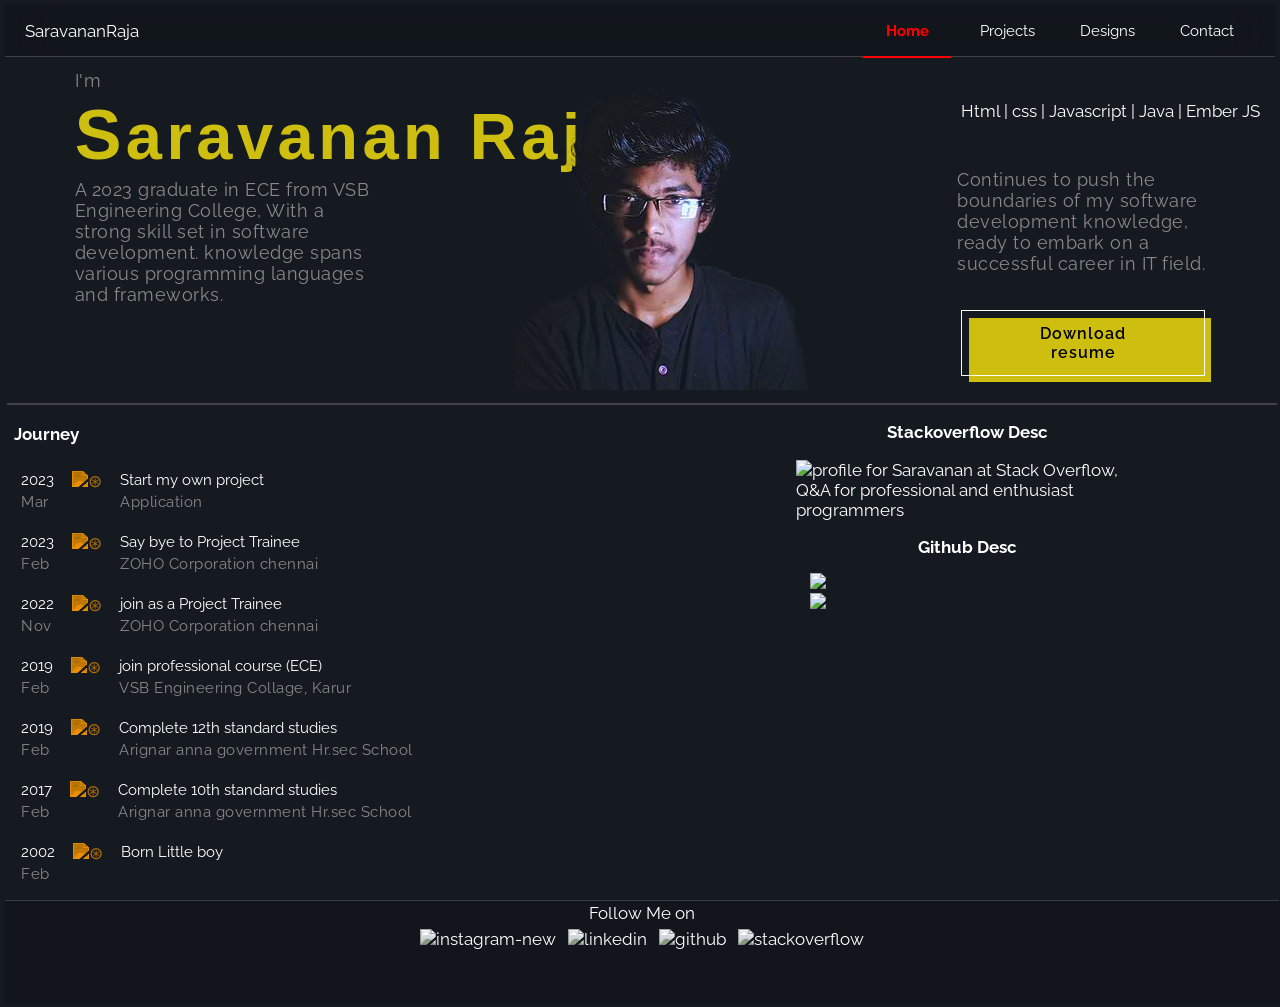
==== index.html @ 975cbf3b "button changes recommit" ====
<!DOCTYPE html>
<html lang="en">
<head>
    <meta charset="UTF-8">
    <meta http-equiv="X-UA-Compatible" content="IE=edge">
    <meta name="viewport" content="width=device-width, initial-scale=1.0">
    <link rel="preconnect" href="https://fonts.googleapis.com">
    <link rel="preconnect" href="https://fonts.gstatic.com" crossorigin>
    <link href="https://fonts.googleapis.com/css2?family=Raleway:wght@300&display=swap" rel="stylesheet">
    <title>Saravanan R</title>
    <link rel="stylesheet" href="style.css">
    <link rel="stylesheet" href="styles/nav-bar.css">
    <script src="assets/jquery/jquery-3.6.4.min.js"></script>
    <script src="scripts/journeyAdder.js" defer></script>
</head>
<body>
    <div id="nav-bar">
        <div>
            <p>SaravananRaja</p>
        </div>
        <div id="menuList" transition=".4s" class="menus menus-sm">
            <a class="active" href="#">Home</a>
            <a href="projects.html">Projects</a>
            <a href="#">Designs</a> 
            <a href="#">Contact</a>
        </div>
        <button transition=".5s" id="menu-btn" class="menu-btn">
            <span></span>
            <span></span>
            <span></span>
        </button>
    </div>
          

    <div id="main-content">
        <div class="profile-card">
            <span id="name-card">
                <p class="description f-siez-20">I'm</p>
                <p id="name" class="title">Saravanan Raja</p>
                <p class="description f-siez-20">A 2023 graduate in ECE from VSB Engineering College, With a strong skill set in software development. knowledge spans various programming languages and frameworks.</p>
            </span>
            <span class="profile-span"><img src="assets/tools/profilePicture.png" id="profilePic" alt="profile picture"></span>
            <span>
                <pre> Html | css | Javascript | Java | Ember JS </pre>
                <p class="description f-siez-20">
                    Continues to push the boundaries of my software development knowledge, ready to embark on a successful career in IT field.</p>
                    <button class="button-52" role="button">Download resume</button>

            </span>
        </div>

        <div id="mid-con">
            <div id="journeys">
                <div  id=journey-div>
                    <h1>Journey</h1>
                </div>
            </div>
            <div id="states">
                <h1>Stackoverflow Desc</h1>
                <a href="https://stackoverflow.com/users/16570902/saravanan"><img src="https://stackoverflow.com/users/flair/16570902.png?theme=dark" width="208" height="58" alt="profile for Saravanan at Stack Overflow, Q&amp;A for professional and enthusiast programmers" title="profile for Saravanan at Stack Overflow, Q&amp;A for professional and enthusiast programmers"></a> 
                <h1>Github Desc</h1>
                <img src="https://github-readme-stats.vercel.app/api/top-langs/?username=vklsaravanan&theme=radical">
                <img src="https://github-readme-stats.vercel.app/api?username=vklsaravanan&show_icons=true&theme=radical"><br>    
            </div>
        </div>

        <script src="scripts/action.js"></script>
    </div>
    <footer id="footer" align="center">
        <p>Follow Me on</p>
        <div class="footer-img">
            <a target="_blank" href="https://www.instagram.com/vkl_saravanan/"><img width="50" height="50" src="https://img.icons8.com/3d-fluency/94/instagram-new.png" alt="instagram-new"/></a>
            <a target="_blank" href="https://www.linkedin.com/in/saravanan--r/"><img width="50" height="50" src="https://img.icons8.com/color/48/linkedin.png" alt="linkedin"/></a>
            <a target="_blank" href="https://github.com/vklsaravanan"><img width="50" height="50" src="https://img.icons8.com/nolan/64/github.png" alt="github"/></a>
            <a target="_blank" href="https://stackoverflow.com/users/16570902/saravanan"><img width="50" height="50" src="https://upload.wikimedia.org/wikipedia/commons/thumb/e/ef/Stack_Overflow_icon.svg/768px-Stack_Overflow_icon.svg.png" alt="stackoverflow"/></a>
        </div>
     
    </footer>

</body>
</html>
---- style.css ----
body{
    background-color: #151a21;
    margin: 0px;

}
a{
    text-decoration: none; 
}
p{
    color:white;
    padding: 0px;
    margin: 0px;
    pointer-events: none;
}
*{
    color: white;
    border: rgba(0, 57, 97, 0) 2px solid;
    font-family:"Raleway",sans-serif ;
    font-size: 17px;
}

td{
    color: white;
}
tr{
    display: flex;
    flex-direction: row;
}


.main-content{
    display: flex;
    justify-content: center;
    align-items: center;
}
/* ----------------------profile block------------------------- */
.profile-card{
    display: flex;
    flex-wrap: wrap;
    width: 100%;
    border-bottom: 2px rgba(255, 255, 255, 0.186) solid;
    /* justify-content: center; */
    justify-content: space-around   ;
}
.title{
    transition: .2s;
    font-size: 65px;
    position: relative;
    left: 0px;
    letter-spacing: 4.5px;
    font-family: 'Segoe UI', Tahoma, Geneva, Verdana, sans-serif;
    font-weight: 700;
  
    width: 600px;
    color: rgb(206, 190, 16);
    animation: fade-in 2s;
}
.title::first-letter{
    font-family:   sans-serif;
    font-size: 70px;
}
#name:hover{
    transition: .2s;
}
.description{
    color: rgb(136, 136, 136);
    letter-spacing: .5px;
     
}
#name-card{
    width: 300px;
}

.f-siez-20{
    font-size: 18px;
}
span{
    margin: 5px;
    width: fit-content;
    position: relative;
    min-height: fit-content;
}
.profile-card>span:nth-child(3){
    display: flex;
    justify-content: space-around;
    flex-direction: column;
    width: 20vw;
}

/* CSS */
.button-52 {
    margin: 6px;
  font-size: 16px;
  font-weight: 600;   
  letter-spacing: 1px;
  padding: 13px 20px 13px;
  outline: 0;
  color:black;
  border: 1px solid rgb(255, 255, 255);
  cursor: pointer;
  position: relative;
  background-color: rgba(0, 0, 0, 0);
  user-select: none;
  -webkit-user-select: none;
  touch-action: manipulation;
}

.button-52:after {
  content: "";
  background-color: rgb(206, 190, 16);
  width: 100%;
  z-index: -1;
  position: absolute;
  height: 100%;
  top: 7px;
  left: 7px;
  transition: 0.2s;
}

.button-52:hover:after {
  top: 0px;
  left: 0px;
}

@media (min-width: 768px) {
  .button-52 {
    padding: 13px 50px 13px;
  }
}





#profilePic{
    -webkit-filter: brightness(2);
    -webkit-filter: contrast(.3);
    -webkit-filter: saturate(2);
    /* border-radius: 30px; */
    -webkit-user-drag: none;
    user-select: none;
    
}   
@media (max-width: 1000px) 
{
    .profile-card>span:nth-child(3){
        width: 100%;
    }
}
@media (max-width: 680px) {
    #name-card{
        width: 100%;
    }
    #name{
        width: 100%;
        font-size: 40px;
    }
    .profile-card>span:nth-child(3){
        display: flex;
        justify-self: center;
        align-items: center;
        flex-direction: column;
        width: 90%;
    }
  }
/*--------------------- mid -con -------------*/
#mid-con{
    display: flex;
    flex-direction: row;
    justify-content: space-between;
    flex-wrap: wrap;
}
#states{
    padding-inline: 10vw;
    width: 350px;
    /* justify-content: center; */
    align-items: center;
    display: flex; 
}
#states>img{
    width: 90%
}


/*--------------- journey div --------------*/
#journeys{
    display:flex;
    flex-direction: column;
}

  #journey-card{
    transition: .5s;
    display: flex;
  }
  #journey-card>span{
    /* width:130px; */
  }
  
  #journey-card > span > p{
    font-size: 15px;
  }
  #journey-card>span>img{
    width: 20px;
    filter: invert(63%) sepia(94%) saturate(589%) hue-rotate(364deg) brightness(99%) contrast(98%);
  }
  .journey-line{
    background-color: red;
    height: 100% ;
    width: .1px;
  }

.moveTransition{
    animation: move 1.0s ;
}

@keyframes move {
    0%{
        transform: translateX(-100%);
        opacity: 0%;
    }
    50% {
        transform: translateX(10px);
    }
    50%{ 
        /* transform: translateX(100%); */
    }
    100%{
        transform: translateX(0px);
        opacity: 100%;
        /* transform:translateY(60px) */
    } 
}
@keyframes fade-in{
    from{
        opacity: 0%;
    }
    to{
        opacity: 100%;
    }
}
/* -------------states---------------------- */
#states{
    display: flex;
    flex-direction: column;
}
/* ------------footer ------------------- */
footer{
    transition: .5s;
    background-color: #00000025;
    height: 100px;
    width: 100%;
    border-top: 1.3px rgba(128, 128, 128, 0.375) solid;
}
.footer-img>a>img{
    filter: saturate(20%); 
}
.footer-img>a>img:hover{
    filter: saturate(100%);
    box-shadow: white solid 0px 0px 10px;
    transition: .5s;
}
/* ------------------- project page styles----------------------------- */
---- styles/nav-bar.css ----
#nav-bar{
    background-color: #00000025;
    -webkit-backdrop-filter: blur(50px);
    backdrop-filter: blur(50px);
    /* filter: blur(10px); */
    /* -webkit-filter: blur(10px); */
    display: flex;
    border-bottom: 1px rgb(66, 66, 66) solid;
    align-items: center;
    padding-inline: 15px;
    justify-content: space-between;
    height:50px;
    position: sticky;
    top: 0px;
    z-index: 100;
}
.menu-btn{

    background-color: rgb(102 102 102 / 0%);
    width: 50px;
    height: 40px;
    display: none;
    transform: rotate(45deg);
}
.menu-btn > span{
    transition: .4s;
        height: 16px;
        background-color: rgb(255, 255, 255);
        margin: 3px;
        transform: rotate(45deg);
}
.menu-btn-toggle > span:nth-child(2){
    display: none;
}
.menu-btn-toggle > span:nth-child(1){
    transform: rotate(90deg) translateX(2px) translateY(-9px);

}
.menu-btn-toggle > span:nth-child(3){ 
    transition: .4s;
    transform: rotate(0deg)  translateY(2px) translateX(-1px);
}

#menuList>a{
    transition: .2s;
    line-height: 50px;
    height: 100%;
    width: 100px;
    text-align: center;
    margin-inline: 5px;
    font-size: 15px;
}
#menuList>a:hover{
    transition: .2s;
    font-weight: 600;
    color: red;
}
.menus{
    width: 400px;
    display: flex;
    justify-content: space-between;
    flex-direction: row;
    height: 100%;
    align-items: center;
}
@media (max-width: 768px) {
    .menus{
        position: absolute;
        display: none;
        flex-direction: column;
        align-items: center;
        left: 50%;
        top: 0%;
        background-color: #16141c;
        height: auto;
        width: 90%;
        transform: translateX(-50%) translateY(-110%);
        box-shadow: 0px 10px 20px #ffffff1f;
        border-radius: 20px;
    }
    #nav-bar > button{
        display: flex;
    }
}
.menu-toggle{
    display:flex;
    animation: slideInUp 0.5s;
    transform: translateX(-50%) translateY(4%);
}
#menuList>.active{ 
    color: red;
    font-weight: 700;
    border-bottom: 2px red solid;
}
@keyframes slideInUp {
    from {
        visibility: visible;
        transform: translateX(-50%) translateY(-110%);
    }
  
    to {
        transform: translateX(-50%) translateY(4%);
        visibility: visible;
    }
  }
  
  .slideInUp {
    animation-name: slideInUp;
  }
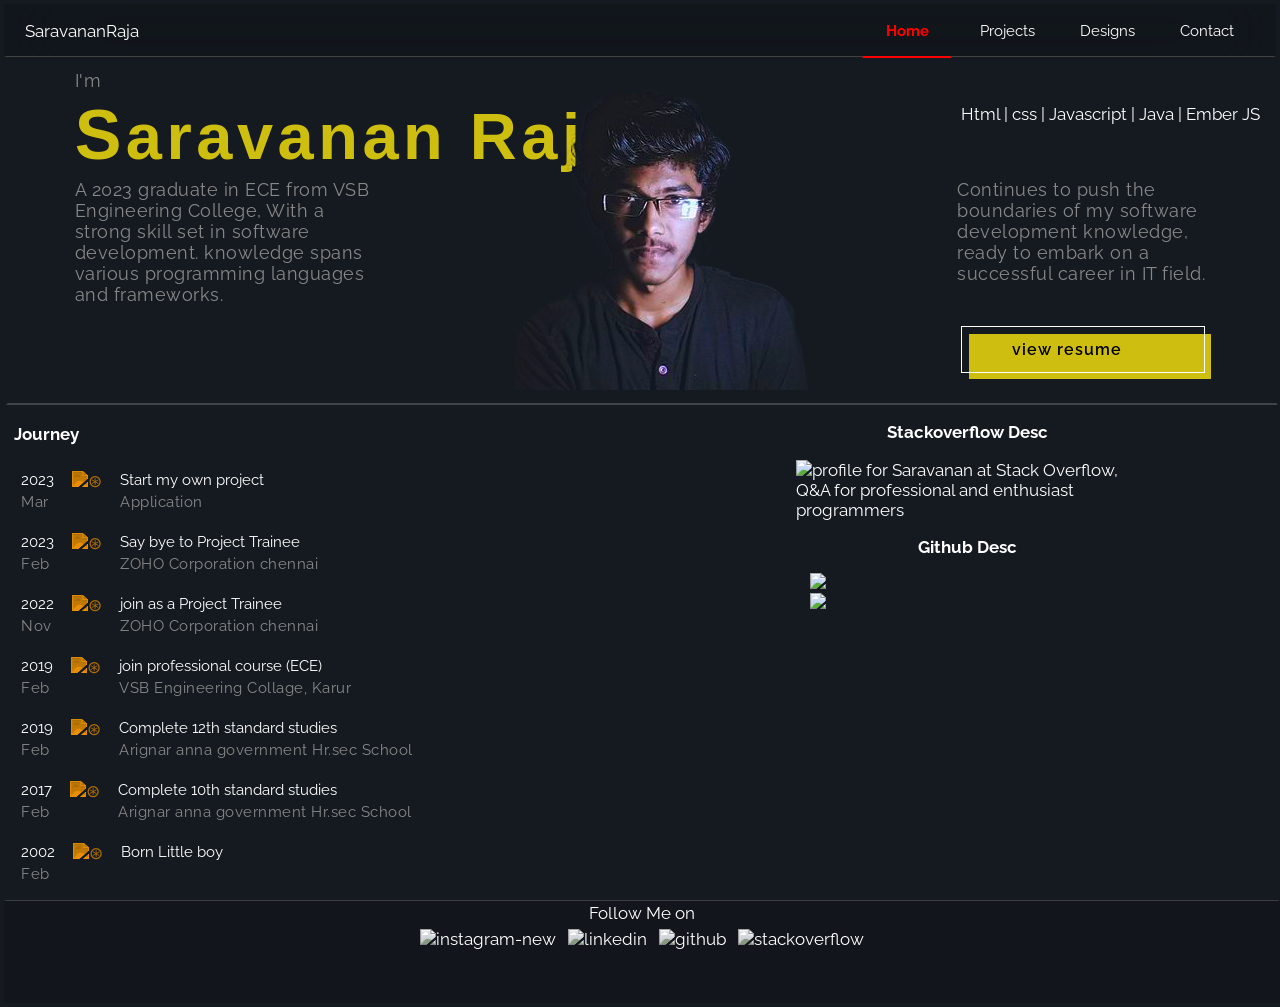
==== commit c20c7539: "modify download resume into view resume add onedrive view option for resume" ====
--- a/index.html
+++ b/index.html
@@ -44,7 +44,7 @@
                 <pre> Html | css | Javascript | Java | Ember JS </pre>
                 <p class="description f-siez-20">
                     Continues to push the boundaries of my software development knowledge, ready to embark on a successful career in IT field.</p>
-                    <button class="button-52" role="button">Download resume</button>
+                    <a href="https://onedrive.live.com/view.aspx?resid=C40A5824B8BBE592!2785&authkey=!AMUCHD2UYR6xAyE"  target="_blank" class="button-52" role="button">view resume</a>
 
             </span>
         </div>
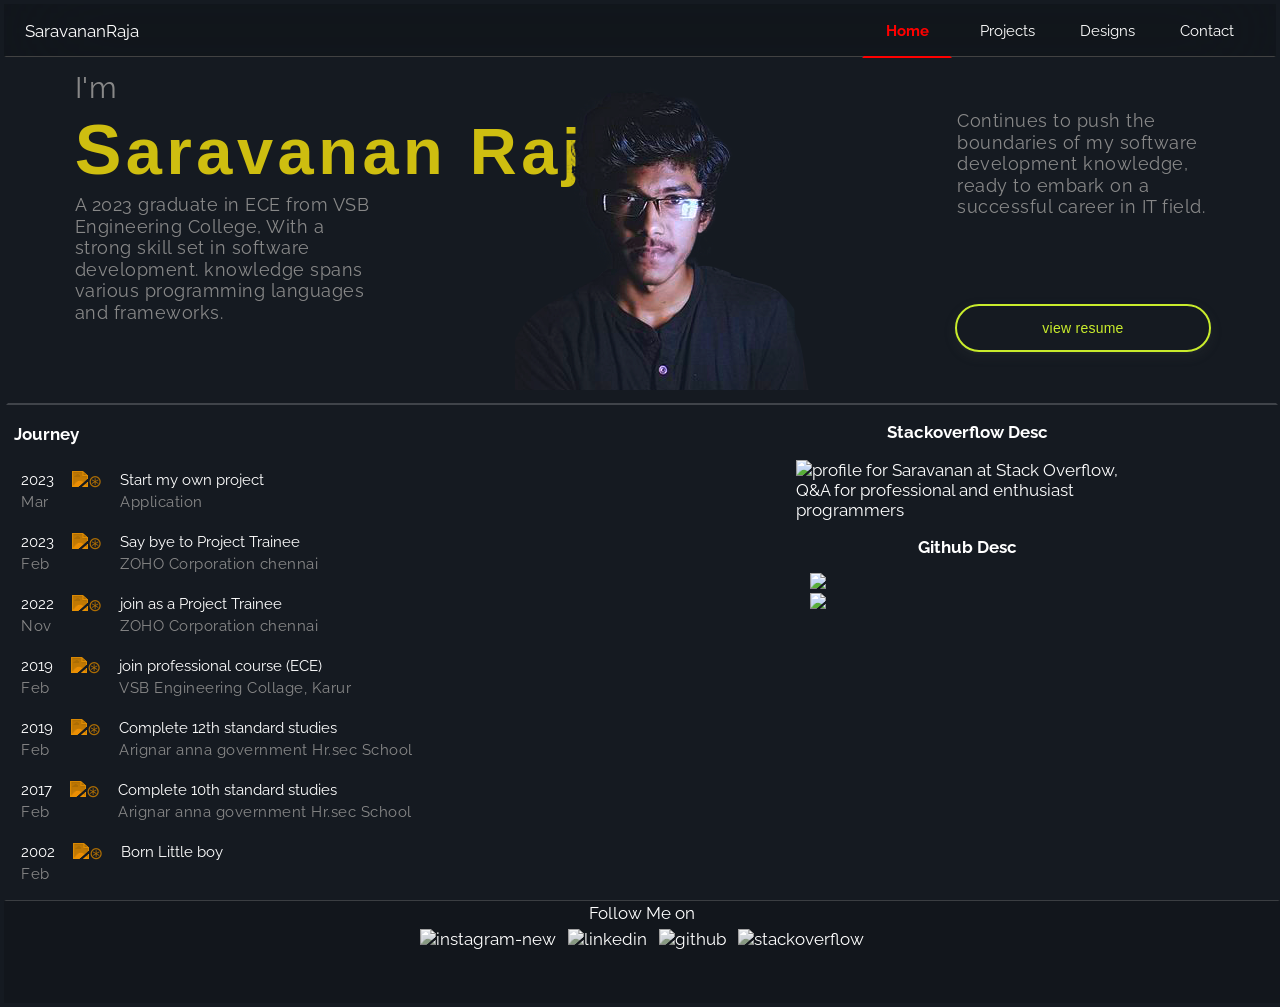
==== commit f0106f9e: "changed resume view button" ====
--- a/index.html
+++ b/index.html
@@ -35,16 +35,15 @@
     <div id="main-content">
         <div class="profile-card">
             <span id="name-card">
-                <p class="description f-siez-20">I'm</p>
+                <p class="description f-siez-20 im">I'm</p>
                 <p id="name" class="title">Saravanan Raja</p>
                 <p class="description f-siez-20">A 2023 graduate in ECE from VSB Engineering College, With a strong skill set in software development. knowledge spans various programming languages and frameworks.</p>
             </span>
             <span class="profile-span"><img src="assets/tools/profilePicture.png" id="profilePic" alt="profile picture"></span>
             <span>
-                <pre> Html | css | Javascript | Java | Ember JS </pre>
                 <p class="description f-siez-20">
                     Continues to push the boundaries of my software development knowledge, ready to embark on a successful career in IT field.</p>
-                    <a href="https://onedrive.live.com/view.aspx?resid=C40A5824B8BBE592!2785&authkey=!AMUCHD2UYR6xAyE"  target="_blank" class="button-52" role="button">view resume</a>
+                    <a href="https://onedrive.live.com/view.aspx?resid=C40A5824B8BBE592!2785&authkey=!AMUCHD2UYR6xAyE"  target="_blank" class="button-17" role="button">view resume</a>
 
             </span>
         </div>
@@ -56,6 +55,7 @@
                 </div>
             </div>
             <div id="states">
+                
                 <h1>Stackoverflow Desc</h1>
                 <a href="https://stackoverflow.com/users/16570902/saravanan"><img src="https://stackoverflow.com/users/flair/16570902.png?theme=dark" width="208" height="58" alt="profile for Saravanan at Stack Overflow, Q&amp;A for professional and enthusiast programmers" title="profile for Saravanan at Stack Overflow, Q&amp;A for professional and enthusiast programmers"></a> 
                 <h1>Github Desc</h1>
--- a/style.css
+++ b/style.css
@@ -64,15 +64,18 @@
 }
 .description{
     color: rgb(136, 136, 136);
-    letter-spacing: .5px;
+    letter-spacing: .5px; 
      
 }
 #name-card{
     width: 300px;
 }
-
 .f-siez-20{
     font-size: 18px;
+    line-height: 120%; 
+}
+.im{
+    font-size: 30px;
 }
 span{
     margin: 5px;
@@ -87,48 +90,81 @@
     width: 20vw;
 }
 
-/* CSS */
-.button-52 {
-    margin: 6px;
-  font-size: 16px;
-  font-weight: 600;   
-  letter-spacing: 1px;
-  padding: 13px 20px 13px;
-  outline: 0;
-  color:black;
-  border: 1px solid rgb(255, 255, 255);
-  cursor: pointer;
-  position: relative;
-  background-color: rgba(0, 0, 0, 0);
-  user-select: none;
-  -webkit-user-select: none;
-  touch-action: manipulation;
-}
-
-.button-52:after {
-  content: "";
-  background-color: rgb(206, 190, 16);
-  width: 100%;
-  z-index: -1;
-  position: absolute;
-  height: 100%;
-  top: 7px;
-  left: 7px;
-  transition: 0.2s;
-}
-
-.button-52:hover:after {
-  top: 0px;
-  left: 0px;
-}
-
-@media (min-width: 768px) {
-  .button-52 {
-    padding: 13px 50px 13px;
-  }
-}
-
-
+.button-17 {
+    align-items: center;
+    appearance: none;
+    background-color: #ffffff00;
+    border-radius: 24px;
+    border-style: none;
+    box-shadow: rgba(0, 0, 0, .2) 0 3px 5px -1px,rgba(0, 0, 0, .14) 0 6px 10px 0,rgba(0, 0, 0, .12) 0 1px 18px 0;
+    box-sizing: border-box;
+    color: #c9ec2c;
+    cursor: pointer;
+    display: inline-flex;
+    fill: currentcolor;
+    font-family: "Google Sans",Roboto,Arial,sans-serif;
+    font-size: 14px;
+    font-weight: 500;
+    height: 48px;
+    justify-content: center;
+    letter-spacing: .25px;
+    line-height: normal;
+    max-width: 100%;
+    overflow: visible;
+    padding: 2px 24px;
+    position: relative;
+    text-align: center;
+    text-transform: none;
+    transition: box-shadow 280ms cubic-bezier(.4, 0, .2, 1),opacity 15ms linear 30ms,transform 270ms cubic-bezier(0, 0, .2, 1) 0ms;
+    user-select: none;
+    -webkit-user-select: none;
+    touch-action: manipulation;
+    width: auto;
+    will-change: transform, opacity;
+    z-index: 0;
+    margin-block:4px;
+    transition: .3s;
+    border:#c9ec2c solid 2px ;
+    background-position-x: 0px 0px;
+  }
+  
+  .button-17:hover {
+    transition: .3s;
+    background: #F6F9FE;
+    color: #174ea6;
+    background-size: 100%;
+
+  }
+  
+  .button-17:active {
+    box-shadow: 0 4px 4px 0 rgb(60 64 67 / 30%), 0 8px 12px 6px rgb(60 64 67 / 15%);
+    outline: none;
+  }
+  
+  .button-17:focus {
+    outline: none;
+    border: 2px solid #e1fd2d;
+  }
+  
+  .button-17:not(:disabled) {
+    box-shadow: rgba(60, 64, 67, .3) 0 1px 3px 0, rgba(60, 64, 67, .15) 0 4px 8px 3px;
+  }
+  
+  .button-17:not(:disabled):hover {
+    box-shadow: rgba(60, 64, 67, .3) 0 2px 3px 0, rgba(60, 64, 67, .15) 0 6px 10px 4px;
+  }
+  
+  .button-17:not(:disabled):focus {
+    box-shadow: rgba(60, 64, 67, .3) 0 1px 3px 0, rgba(60, 64, 67, .15) 0 4px 8px 3px;
+  }
+  
+  .button-17:not(:disabled):active {
+    box-shadow: rgba(60, 64, 67, .3) 0 4px 4px 0, rgba(60, 64, 67, .15) 0 8px 12px 6px;
+  }
+  
+  .button-17:disabled {
+    box-shadow: rgba(60, 64, 67, .3) 0 1px 3px 0, rgba(60, 64, 67, .15) 0 4px 8px 3px;
+  }
 
 
 
@@ -146,6 +182,9 @@
     .profile-card>span:nth-child(3){
         width: 100%;
     }
+    #mid-con{
+        justify-content: center;
+    }
 }
 @media (max-width: 680px) {
     #name-card{
@@ -170,6 +209,7 @@
     justify-content: space-between;
     flex-wrap: wrap;
 }
+
 #states{
     padding-inline: 10vw;
     width: 350px;
@@ -181,25 +221,24 @@
     width: 90%
 }
 
-
 /*--------------- journey div --------------*/
 #journeys{
     display:flex;
     flex-direction: column;
 }
 
-  #journey-card{
+  .journey-card{
     transition: .5s;
     display: flex;
   }
-  #journey-card>span{
+  .journey-card>span{
     /* width:130px; */
   }
   
-  #journey-card > span > p{
+  .journey-card > span > p{
     font-size: 15px;
   }
-  #journey-card>span>img{
+  .journey-card>span>img{
     width: 20px;
     filter: invert(63%) sepia(94%) saturate(589%) hue-rotate(364deg) brightness(99%) contrast(98%);
   }
@@ -210,8 +249,9 @@
   }
 
 .moveTransition{
-    animation: move 1.0s ;
-}
+    animation: move 3s ;
+}
+
 
 @keyframes move {
     0%{
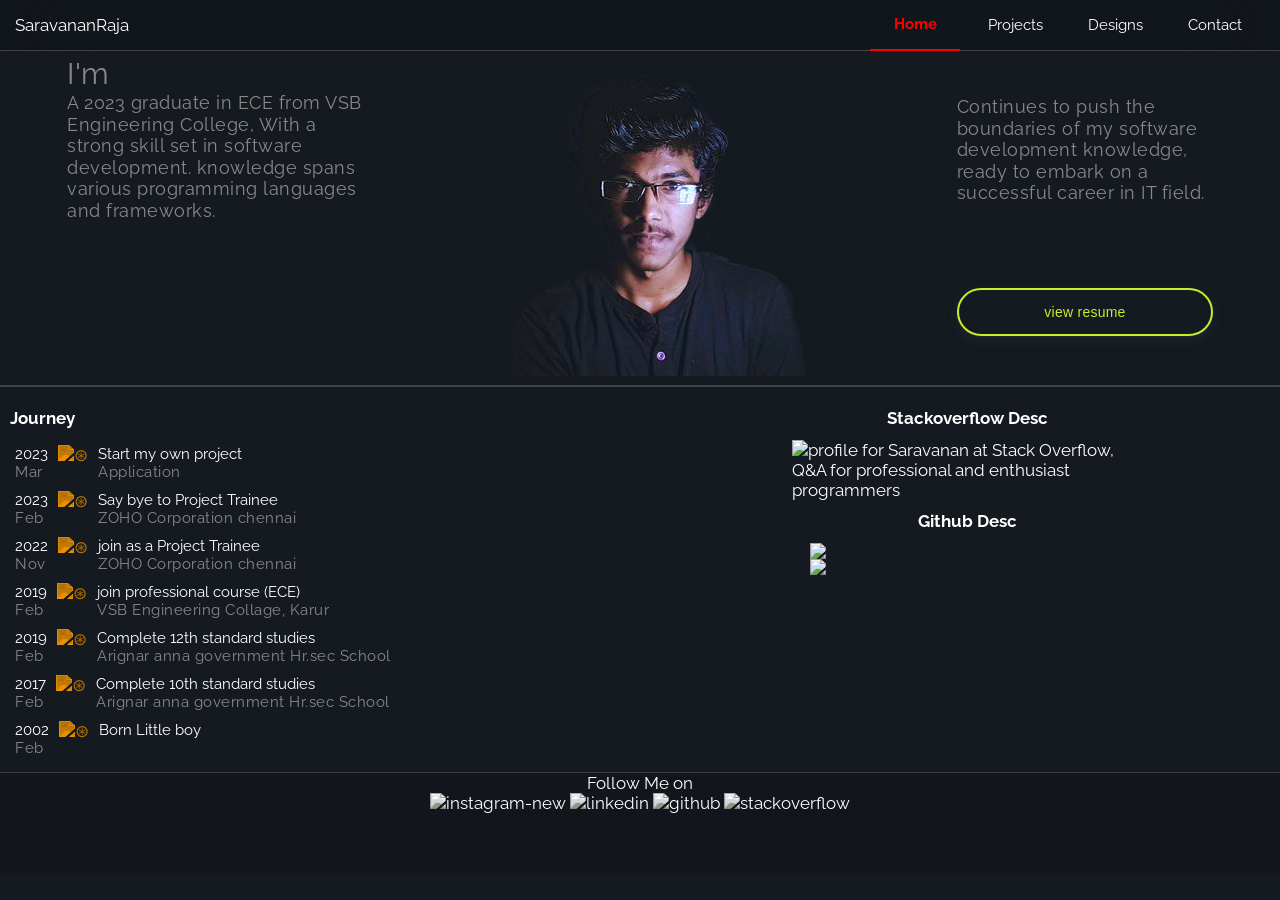
==== commit c1c458a3: "added prograss animation" ====
--- a/index.html
+++ b/index.html
@@ -7,11 +7,17 @@
     <link rel="preconnect" href="https://fonts.googleapis.com">
     <link rel="preconnect" href="https://fonts.gstatic.com" crossorigin>
     <link href="https://fonts.googleapis.com/css2?family=Raleway:wght@300&display=swap" rel="stylesheet">
-    <title>Saravanan R</title>
+    <title>Saravanan Raja</title>
+    <meta name="description" content="Passionate Full Stack Developer with expertise in web development. Explore my portfolio for innovative projects, showcasing proficiency in HTML, CSS, JavaScript, and more. Let's build something amazing together!">
     <link rel="stylesheet" href="style.css">
     <link rel="stylesheet" href="styles/nav-bar.css">
+    <link rel="stylesheet" href="styles/prograss-bar.css">
     <script src="assets/jquery/jquery-3.6.4.min.js"></script>
     <script src="scripts/journeyAdder.js" defer></script>
+    <script src="scripts/prograss-bar.js" defer></script>
+    <script async src="https://pagead2.googlesyndication.com/pagead/js/adsbygoogle.js?client=ca-pub-3287070572417360"
+     crossorigin="anonymous"></script>
+     <script src="https://unpkg.com/typed.js@2.1.0/dist/typed.umd.js"></script>
 </head>
 <body>
     <div id="nav-bar">
@@ -30,13 +36,18 @@
             <span></span>
         </button>
     </div>
+    <!-- prograss bar -->
+    <div class="progress-container fixed-top">
+        <span class="progress-bar"></span>
+      </div>
+    
           
 
     <div id="main-content">
         <div class="profile-card">
             <span id="name-card">
                 <p class="description f-siez-20 im">I'm</p>
-                <p id="name" class="title">Saravanan Raja</p>
+                <span class="title my-name" id="name"></span>
                 <p class="description f-siez-20">A 2023 graduate in ECE from VSB Engineering College, With a strong skill set in software development. knowledge spans various programming languages and frameworks.</p>
             </span>
             <span class="profile-span"><img src="assets/tools/profilePicture.png" id="profilePic" alt="profile picture"></span>
@@ -74,8 +85,16 @@
             <a target="_blank" href="https://github.com/vklsaravanan"><img width="50" height="50" src="https://img.icons8.com/nolan/64/github.png" alt="github"/></a>
             <a target="_blank" href="https://stackoverflow.com/users/16570902/saravanan"><img width="50" height="50" src="https://upload.wikimedia.org/wikipedia/commons/thumb/e/ef/Stack_Overflow_icon.svg/768px-Stack_Overflow_icon.svg.png" alt="stackoverflow"/></a>
         </div>
-     
+        <ins class="adsbygoogle"
+        style="display:block"
+        data-ad-client="ca-pub-3287070572417360"
+        data-ad-slot="9624738762"
+        data-ad-format="auto"
+        data-full-width-responsive="true"></ins>
+   <script>
+        (adsbygoogle = window.adsbygoogle || []).push({});
+   </script>
     </footer>
 
 </body>
-</html>+</html>
--- a/style.css
+++ b/style.css
@@ -14,7 +14,7 @@
 }
 *{
     color: white;
-    border: rgba(0, 57, 97, 0) 2px solid;
+   
     font-family:"Raleway",sans-serif ;
     font-size: 17px;
 }
@@ -40,6 +40,7 @@
     width: 100%;
     border-bottom: 2px rgba(255, 255, 255, 0.186) solid;
     /* justify-content: center; */
+   
     justify-content: space-around   ;
 }
 .title{
@@ -50,10 +51,11 @@
     letter-spacing: 4.5px;
     font-family: 'Segoe UI', Tahoma, Geneva, Verdana, sans-serif;
     font-weight: 700;
-  
+    text-wrap: nowrap;
     width: 600px;
-    color: rgb(206, 190, 16);
+    color: rgb(219, 237, 23);
     animation: fade-in 2s;
+    margin: 0px;
 }
 .title::first-letter{
     font-family:   sans-serif;
@@ -130,14 +132,16 @@
   
   .button-17:hover {
     transition: .3s;
-    background: #F6F9FE;
-    color: #174ea6;
+    background: #dde1e825;
+    color: #c9ec2c;  
+    margin-inline: 10%; 
+    border-radius: 2px;
     background-size: 100%;
+    box-shadow: 0 4px 4px 0 rgba(247, 247, 247, 0.796), 0 8px 12px 6px rgb(60 64 67 / 15%);
 
   }
   
   .button-17:active {
-    box-shadow: 0 4px 4px 0 rgb(60 64 67 / 30%), 0 8px 12px 6px rgb(60 64 67 / 15%);
     outline: none;
   }
   
@@ -185,14 +189,23 @@
     #mid-con{
         justify-content: center;
     }
+    .profile-card>span:nth-child(3){
+        text-align:right;
+    }
+    
 }
 @media (max-width: 680px) {
     #name-card{
+        width:90vw;
+    }
+    .my-name{
         width: 100%;
-    }
-    #name{
-        width: 100%;
-        font-size: 40px;
+        font-size: 60px;
+        text-wrap: wrap;
+        text-align: center;
+    }
+    .my-name ~ .description{ 
+        text-align:center;
     }
     .profile-card>span:nth-child(3){
         display: flex;
@@ -200,6 +213,7 @@
         align-items: center;
         flex-direction: column;
         width: 90%;
+        text-align: center; 
     }
   }
 /*--------------------- mid -con -------------*/
@@ -208,6 +222,7 @@
     flex-direction: row;
     justify-content: space-between;
     flex-wrap: wrap;
+    border: rgba(0, 57, 97, 0) 10px solid;
 }
 
 #states{
@@ -299,5 +314,57 @@
     box-shadow: white solid 0px 0px 10px;
     transition: .5s;
 }
+/* ------------------- name styles----------------------------- */
+.comingsoon-loading {
+    font-family: 'Poppins', sans-serif;
+    font-size: 40px; 
+    margin: 0;
+    padding: 0;
+    box-sizing: border-box;
+    display: flex;
+    justify-content: center;
+    align-items: center;
+    min-height: 30px;
+    -webkit-filter: drop-shadow(2px 2px black);
+  }
+  
+  .comingsoon-loading h1 {
+    position: absolute;
+    color: #01000000;
+    font-size: 40px; 
+  }
+  
+  .comingsoon-loading h1::before { 
+    content: attr(data-text);
+    position: absolute;
+    top: 0;
+    left: 0;
+    width: 0;
+    height: 100%;
+    color: rgb(221, 247, 25);
+    border-right: 2px solid rgb(219, 236, 31);
+    overflow: hidden; 
+    animation: animate 8s steps(14, end);  
+    width: 100%;
+    white-space: nowrap; 
+  }
+  
+  /* animation to fill text */
+  
+  @keyframes animate {
+    0%,
+    10%{
+      width: 0;
+    }
+    50%,
+    100% {
+      width: 100%;
+    }
+  }
+
 /* ------------------- project page styles----------------------------- */
 
+.typed-cursor {
+    font-size: 50px;
+    color: #c9ec2c;
+} 
--- a/styles/nav-bar.css
+++ b/styles/nav-bar.css
@@ -13,12 +13,14 @@
     position: sticky;
     top: 0px;
     z-index: 100;
+    margin: 0px;
 }
 .menu-btn{
-
+    outline: 0px;
+    border: 0px;
     background-color: rgb(102 102 102 / 0%);
     width: 50px;
-    height: 40px;
+    height: 20px;  
     display: none;
     transform: rotate(45deg);
 }
@@ -28,6 +30,7 @@
         background-color: rgb(255, 255, 255);
         margin: 3px;
         transform: rotate(45deg);
+        border: 2px white solid;
 }
 .menu-btn-toggle > span:nth-child(2){
     display: none;
--- a/styles/prograss-bar.css
+++ b/styles/prograss-bar.css
@@ -0,0 +1,15 @@
+.progress-container {
+    width: 100%;
+    
+    background-color: transparent;
+    height: 2px;
+    display: block;
+    position: fixed;
+  }
+  .progress-bar { 
+    background-color: rgb(213, 226, 74);
+    width: 0%;
+    margin: 0px;
+    display: block;
+    height: inherit;
+  }
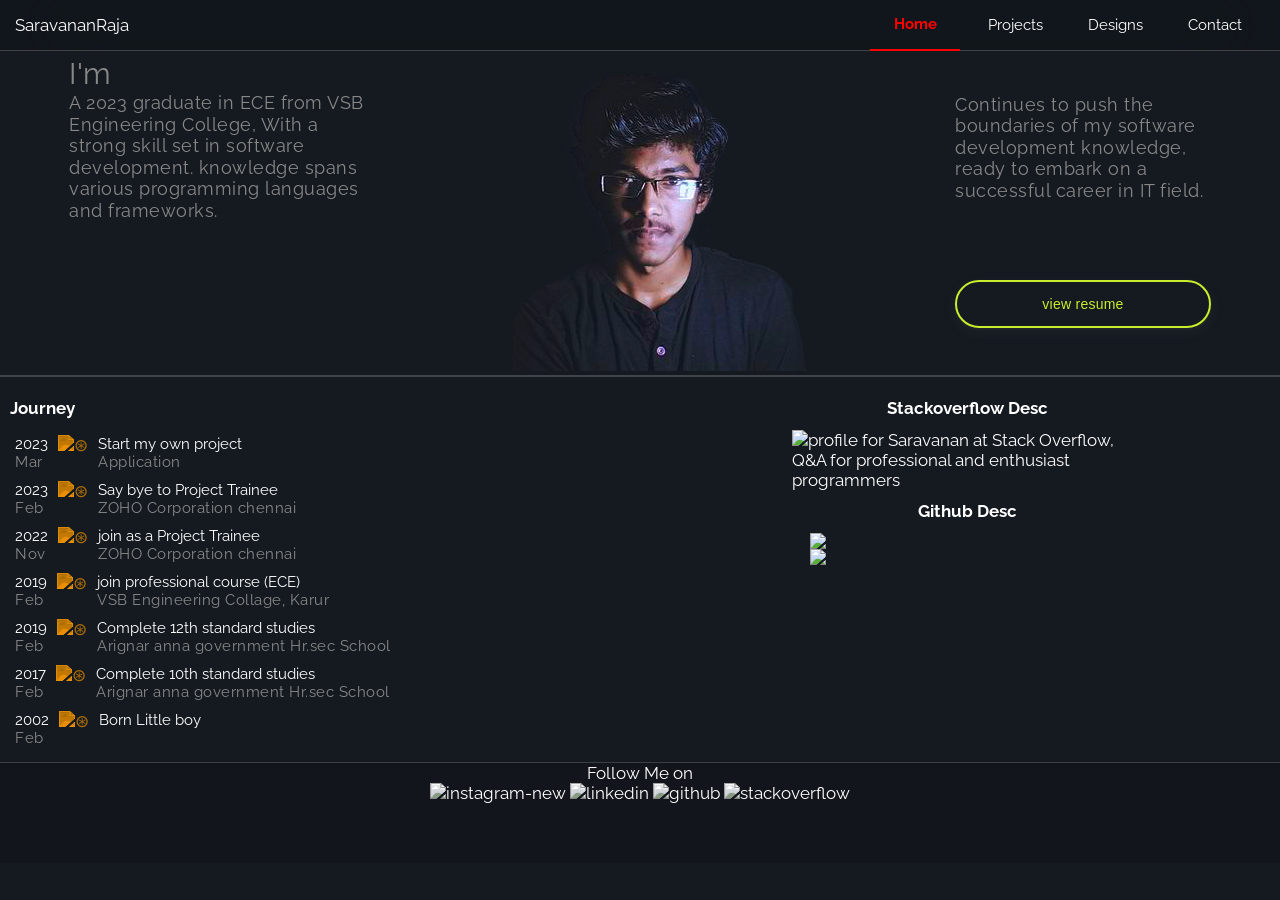
==== commit f3841363: "typing description animation added" ====
--- a/index.html
+++ b/index.html
@@ -18,8 +18,11 @@
     <script async src="https://pagead2.googlesyndication.com/pagead/js/adsbygoogle.js?client=ca-pub-3287070572417360"
      crossorigin="anonymous"></script>
      <script src="https://unpkg.com/typed.js@2.1.0/dist/typed.umd.js"></script>
+     <!-- animate typing -->
+     <script src="https://js.cx/libs/animate.js"></script>
 </head>
 <body>
+    
     <div id="nav-bar">
         <div>
             <p>SaravananRaja</p>
@@ -48,11 +51,11 @@
             <span id="name-card">
                 <p class="description f-siez-20 im">I'm</p>
                 <span class="title my-name" id="name"></span>
-                <p class="description f-siez-20">A 2023 graduate in ECE from VSB Engineering College, With a strong skill set in software development. knowledge spans various programming languages and frameworks.</p>
+                <p id="self-intro" class="description f-siez-20">A 2023 graduate in ECE from VSB Engineering College, With a strong skill set in software development. knowledge spans various programming languages and frameworks.</p>
             </span>
             <span class="profile-span"><img src="assets/tools/profilePicture.png" id="profilePic" alt="profile picture"></span>
             <span>
-                <p class="description f-siez-20">
+                <p id="career-objective" class="description f-siez-20">
                     Continues to push the boundaries of my software development knowledge, ready to embark on a successful career in IT field.</p>
                     <a href="https://onedrive.live.com/view.aspx?resid=C40A5824B8BBE592!2785&authkey=!AMUCHD2UYR6xAyE"  target="_blank" class="button-17" role="button">view resume</a>
 
@@ -96,5 +99,6 @@
    </script>
     </footer>
 
+
 </body>
 </html>
--- a/style.css
+++ b/style.css
@@ -180,7 +180,10 @@
     -webkit-user-drag: none;
     user-select: none;
     
-}   
+}
+.profile-span{
+    margin: 0px;
+}
 @media (max-width: 1000px) 
 {
     .profile-card>span:nth-child(3){
--- a/styles/nav-bar.css
+++ b/styles/nav-bar.css
@@ -8,7 +8,7 @@
     border-bottom: 1px rgb(66, 66, 66) solid;
     align-items: center;
     padding-inline: 15px;
-    justify-content: space-between;
+    justify-content: space-between; 
     height:50px;
     position: sticky;
     top: 0px;
